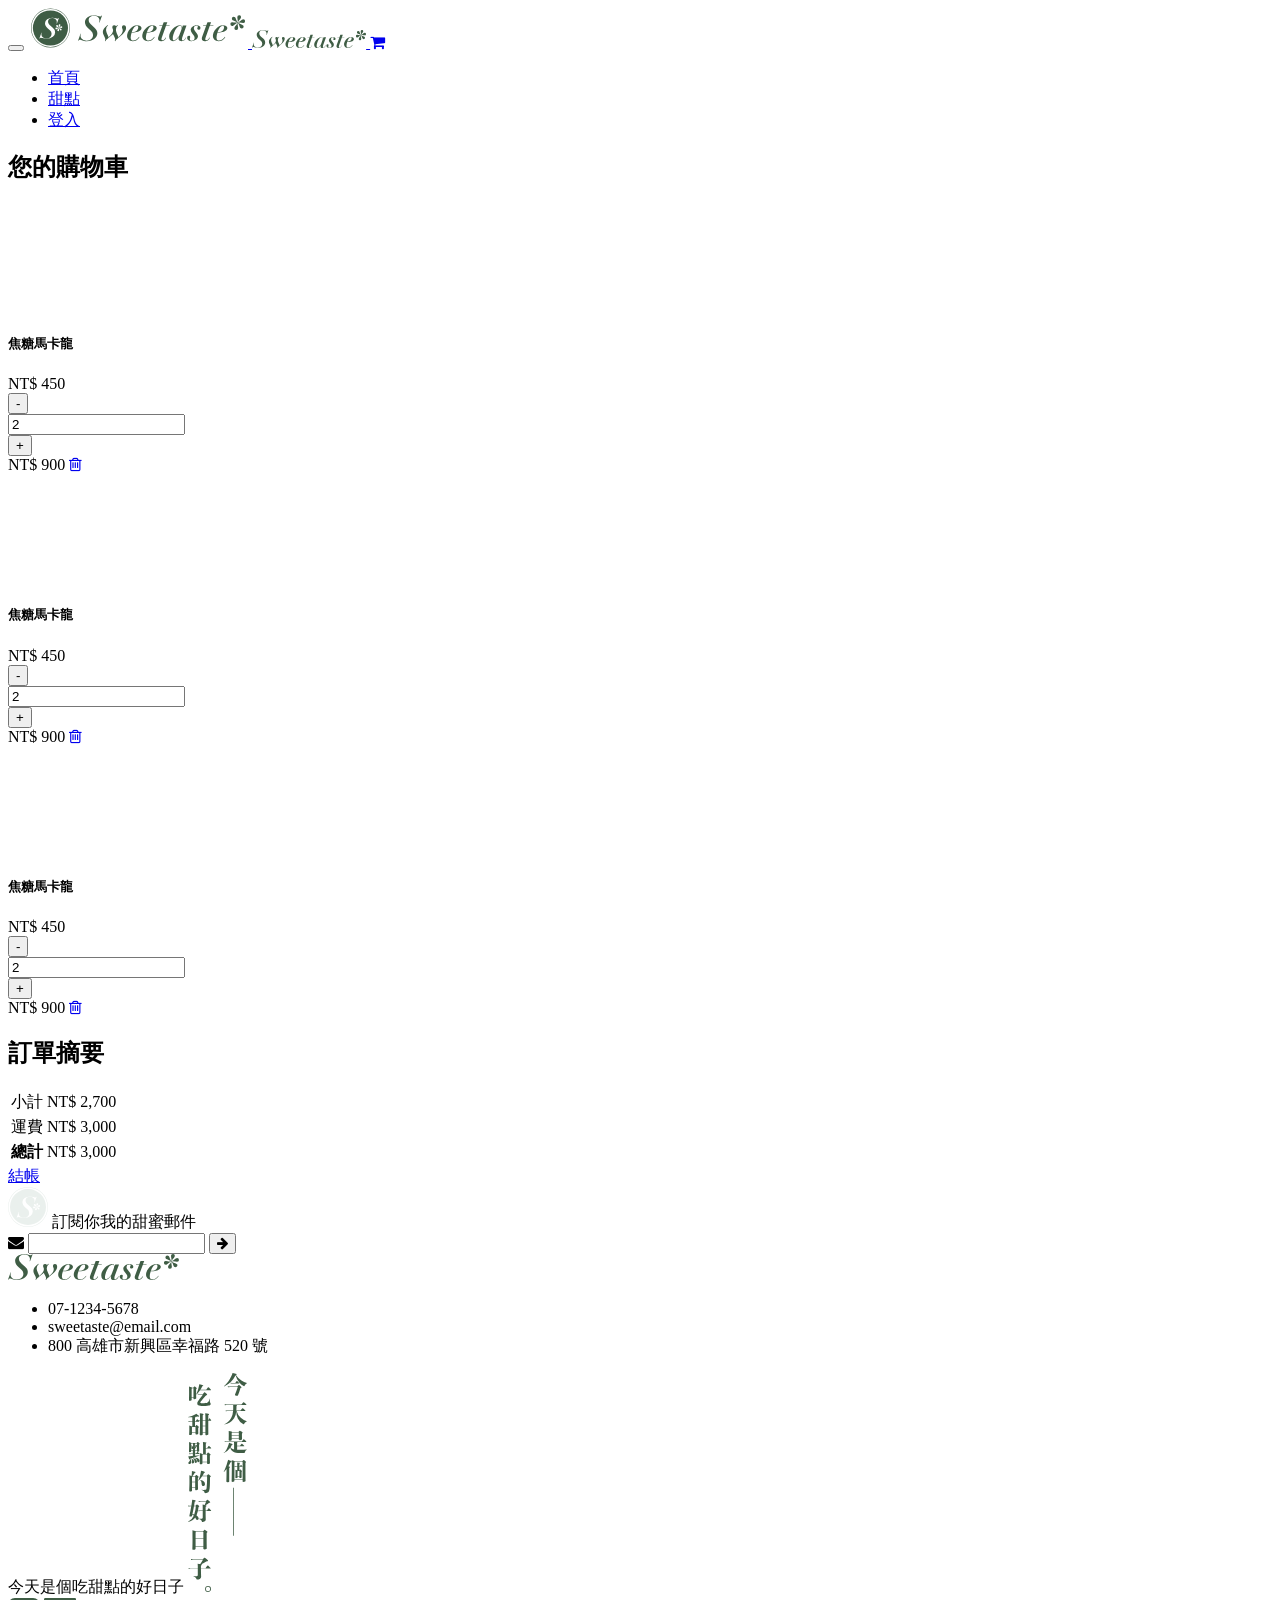
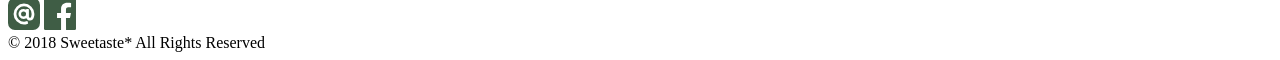
==== cart.html @ fe9b7edd "sweetaste v.1 my frist homework again" ====
<!DOCTYPE html>
<html lang="zh-Hant-TW">

<head>
    <meta charset="UTF-8">
    <meta name="viewport" content="width=device-width, initial-scale=1.0">
    <meta http-equiv="X-UA-Compatible" content="ie=edge">
    <title>Sweetaste 甜點工坊</title>
    <meta name="author" content="Rainie Wang">
    <meta name="copyright" content="本網頁設計為Sweetaste甜點工坊">
    <link rel="shortcut icon" href="images/favicon.ico">
    <meta name="description" content="最甜蜜的甜點工坊，想吃甜點是不需要理由的">
    <meta name="keywords" content="Sweetaste, 甜點, 馬卡龍, 蛋糕">
    <meta name="og:title" content="Sweetaste甜點工坊">
    <meta name="og:description" content="最甜蜜的甜點工坊，想吃甜點是不需要理由的">
    <meta name="og:type" content="www.Sweetaste.com.tw">
    <meta name="og:url" content="https://www.facebook.com/Sweetaste/">
    <meta name="og:image" content="https://upload.cc/i1/2019/03/28/Z3LzPG.png">
    <meta http-equiv="X-UA-Compatible" content="IE-Edge" />
    <link rel="stylesheet" href="stylesheets/all.css">
    <link rel="stylesheet" href="https://stackpath.bootstrapcdn.com/font-awesome/4.7.0/css/font-awesome.min.css">
</head>

<body>
    <nav class="navbar navbar-expand-md navbar-light bg-white">
        <div class="container">
            <button class="navbar-toggler border-0 d-md-none" type="button" data-toggle="collapse"
                data-target="#navbarSupportedContent" aria-controls="navbarSupportedContent" aria-expanded="false"
                aria-label="Toggle navigation">
                <span class="navbar-toggler-icon"></span>
            </button>

            <a class="navbar-brand" href="index.html">
                <img class="d-md-block d-none" src="images/logo-all-dark.svg" width="220px" height="40px" alt="">
                <img class="d-block d-md-none" src="images/logotype-lg-dark.svg" width="114.14px" height="17.74px"
                    alt="">
            </a>

            <a class="nav-link element-icon order-3" href="cart.html">
                <i class="fa fa-shopping-cart" aria-hidden="true"></i>
            </a>

            <div class="collapse navbar-collapse" id="navbarSupportedContent">
                <ul class="navbar-nav ml-auto  font-weight-bold">
                    <li class="nav-item active">
                        <a class="nav-link d-block" href="index.html">首頁 <span class="sr-only">(current)</span></a>
                    </li>
                    <li class="nav-item">
                        <a class="nav-link d-block" href="product.html">甜點</a>
                    </li>
                    <li class="nav-item">
                        <a class="nav-link d-block" href="login.html">登入</a>
                    </li>
                </ul>
            </div>

        </div>
    </nav>





    <!-- main start -->
    <section class="container row m-auto px-0 px-md-1">
        <div class="col-md-8 mb-4 px-0 px-md-1">
            <h2 class="text-primary bg-secondary text-center font-weight-bold h4 py-2">您的購物車</h2>
            <div class="cart-item d-flex flex-column flex-md-row mt-1 px-1">
                <div class="cart-item-prepend d-flex align-items-center w-100">
                    <div class="mb-1" style="max-width:100%;">
                        <div class="bgcover mr-1"
                            style="background-image:url(https://bit.ly/2QvsT63); width: 157px; height:110px;">
                        </div>
                    </div>
                    <div class="d-flex flex-column flex-lg-row w-100 mb-1">
                        <div class="flex-grow-1 text-primary">
                            <h5>焦糖馬卡龍</h5>
                            <span>NT$ 450</span>
                        </div>
                        <div class="mr-1">
                            <div class="input-group" style="width:110px;">
                                <div class="input-group-prepend">
                                    <button class="btn btn-outline-secondary" type="button"
                                        id="button-addon1">-</button>
                                </div>
                                <input type="text" class="form-control" placeholder="" value="2"
                                    aria-label="Example text with button addon" aria-describedby="button-addon1">
                                <div class="input-group-append">
                                    <button class="btn btn-outline-secondary" type="button"
                                        id="button-addon2">+</button>
                                </div>
                            </div>
                        </div>
                    </div>
                </div>
                <div class="cart-item-append d-flex align-items-center justify-content-end">
                    <span class="text-primary font-weight-bold h5 mr-1 text-right mt-1" style="width:120px;">NT$
                        900</span>
                    <a href="#" class="d-none d-md-block mr-1"><i class="fa fa-trash-o h4 text-minor"
                            aria-hidden="true"></i></a>
                </div>
            </div>
            <div class="cart-item d-flex flex-column flex-md-row mt-1 px-1">
                <div class="cart-item-prepend d-flex align-items-center w-100">
                    <div class="mb-1" style="max-width:100%;">
                        <div class="bgcover mr-1"
                            style="background-image:url(https://bit.ly/2zBDAxX); width: 157px; height:110px;">
                        </div>
                    </div>
                    <div class="d-flex flex-column flex-lg-row w-100 mb-1">
                        <div class="flex-grow-1 text-primary">
                            <h5>焦糖馬卡龍</h5>
                            <span>NT$ 450</span>
                        </div>
                        <div class="mr-1">
                            <div class="input-group" style="width:110px;">
                                <div class="input-group-prepend">
                                    <button class="btn btn-outline-secondary" type="button"
                                        id="button-addon1">-</button>
                                </div>
                                <input type="text" class="form-control" placeholder="" value="2"
                                    aria-label="Example text with button addon" aria-describedby="button-addon1">
                                <div class="input-group-append">
                                    <button class="btn btn-outline-secondary" type="button"
                                        id="button-addon2">+</button>
                                </div>
                            </div>
                        </div>
                    </div>
                </div>
                <div class="cart-item-append d-flex align-items-center justify-content-end">
                    <span class="text-primary font-weight-bold h5 mr-1 text-right mt-1" style="width:120px;">NT$
                        900</span>
                    <a href="#" class="d-none d-md-block mr-1"><i class="fa fa-trash-o h4 text-minor"
                            aria-hidden="true"></i></a>
                </div>
            </div>
            <div class="cart-item d-flex flex-column flex-md-row mt-1 px-1">
                <div class="cart-item-prepend d-flex align-items-center w-100">
                    <div class="mb-1" style="max-width:100%;">
                        <div class="bgcover mr-1"
                            style="background-image:url(https://bit.ly/2zKOP7w); width: 157px; height:110px;">
                        </div>
                    </div>
                    <div class="d-flex flex-column flex-lg-row w-100 mb-1">
                        <div class="flex-grow-1 text-primary">
                            <h5>焦糖馬卡龍</h5>
                            <span>NT$ 450</span>
                        </div>
                        <div class="mr-1">
                            <div class="input-group" style="width:110px;">
                                <div class="input-group-prepend">
                                    <button class="btn btn-outline-secondary" type="button"
                                        id="button-addon1">-</button>
                                </div>
                                <input type="text" class="form-control" placeholder="" value="2"
                                    aria-label="Example text with button addon" aria-describedby="button-addon1">
                                <div class="input-group-append">
                                    <button class="btn btn-outline-secondary" type="button"
                                        id="button-addon2">+</button>
                                </div>
                            </div>
                        </div>
                    </div>
                </div>
                <div class="cart-item-append d-flex align-items-center justify-content-end">
                    <span class="text-primary font-weight-bold h5 mr-1 text-right mt-1" style="width:120px;">NT$
                        900</span>
                    <a href="#" class="d-none d-md-block mr-1"><i class="fa fa-trash-o h4 text-minor"
                            aria-hidden="true"></i></a>
                </div>
            </div>
        </div>
        <!-- 右側訂單摘要 -->
        <div class="col-md-4 mb-md-2 px-0 px-md-2">
            <div class="cart-detail-dark">
                <h2 class="text-center px-2 py-2 mb-0 h4 font-weight-bold">訂單摘要</h2>
                <div class="px-1">
                    <table class="table table-borderless text-primary mb-md-0">
                        <tbody>
                            <tr>
                                <td scope="row">小計</td>
                                <td class="text-right">NT$ 2,700</td>
                            </tr>
                            <tr>
                                <td scope="row">運費</td>
                                <td class="text-right">NT$ 3,000</td>
                            </tr>
                        </tbody>
                        <tfoot>
                            <tr>
                                <th scope="row" class="h5">總計</th>
                                <td class="text-right h5">NT$ 3,000</td>
                            </tr>
                        </tfoot>
                    </table>
                </div>
                <a href="checkout-1.html" class="btn btn-warning btn-lg py-1 text-primary font-weight-bold w-100">結帳</a>
            </div>

        </div>
    </section>






    <!-- main end -->





    <section class="bg-primary py-3">
        <div class="container">
            <div class="row d-flex justify-content-center">
                <div
                    class="col-md-5 d-flex align-items-center justify-content-center justify-content-md-start mb-3 mb-md-0">
                    <img src="images/logo-light.svg" width="40px" alt="">
                    <span class="h4 ml-2 text-secondary mb-0">訂閱你我的甜蜜郵件</span>
                </div>
                <div class="col-md-5 d-flex justify-content-center justify-content-md-end">
                    <div class="input-group formbox">
                        <label class="" for="sub-input">
                            <i class="fa fa-envelope text-primary element-icon" aria-hidden="true"></i>
                        </label>
                        <input class="form-control" id="sub-input" type="email" placeholder="" aria-label="subscribe">
                        <button class="btn btn-warning" type="submit">
                            <i class="fa fa-arrow-right text-primary" aria-hidden="true"></i>
                        </button>
                    </div>
                </div>
            </div>
        </div>
    </section>


    <footer class="bg-secondary py-3 pl-3 pl-md-0">
        <div class="container  text-primary">
            <div class="row mb-3 d-flex justify-content-center">
                <div class="col-md-5 d-flex flex-column justify-content-between">
                    <div>
                        <img src="images/logotype-lg-dark.svg" width="171.22px" height="26.6px" alt="">
                    </div>
                    <ul class="list-unstyled mt-4">
                        <li>07-1234-5678</li>
                        <li>sweetaste@email.com</li>
                        <li>800 高雄市新興區幸福路 520 號</li>
                    </ul>
                </div>
                <div class="col-md-5 text-right d-md-block d-none">
                    <span class="text-hide">
                        今天是個吃甜點的好日子
                        <img src="images/sm-今天是個吃甜點的好日子.svg" width="59.28px" height="218.69px" alt="">
                    </span>
                </div>
            </div>
            <div class="row d-flex justify-content-center flex-column-md">
                <div class="col-md-5 mb-10 mb-md-0">
                    <img src="images/ic-line@.svg" width="32px" height="32px" alt="">
                    <img src="images/ic-facebook.svg" width="32px" height="32px" alt="">
                </div>
                <div class="col-md-5 d-flex align-items-end justify-content-start justify-content-md-end">
                    <span>© 2018 Sweetaste* All Rights Reserved</span>
                </div>
            </div>
        </div>
    </footer>


    <script src="https://code.jquery.com/jquery-3.3.1.slim.min.js"
        integrity="sha384-q8i/X+965DzO0rT7abK41JStQIAqVgRVzpbzo5smXKp4YfRvH+8abtTE1Pi6jizo"
        crossorigin="anonymous"></script>
    <script src="https://cdnjs.cloudflare.com/ajax/libs/popper.js/1.14.7/umd/popper.min.js"
        integrity="sha384-UO2eT0CpHqdSJQ6hJty5KVphtPhzWj9WO1clHTMGa3JDZwrnQq4sF86dIHNDz0W1"
        crossorigin="anonymous"></script>
    <script src="https://stackpath.bootstrapcdn.com/bootstrap/4.3.1/js/bootstrap.min.js"
        integrity="sha384-JjSmVgyd0p3pXB1rRibZUAYoIIy6OrQ6VrjIEaFf/nJGzIxFDsf4x0xIM+B07jRM"
        crossorigin="anonymous"></script>
</body>

</html>
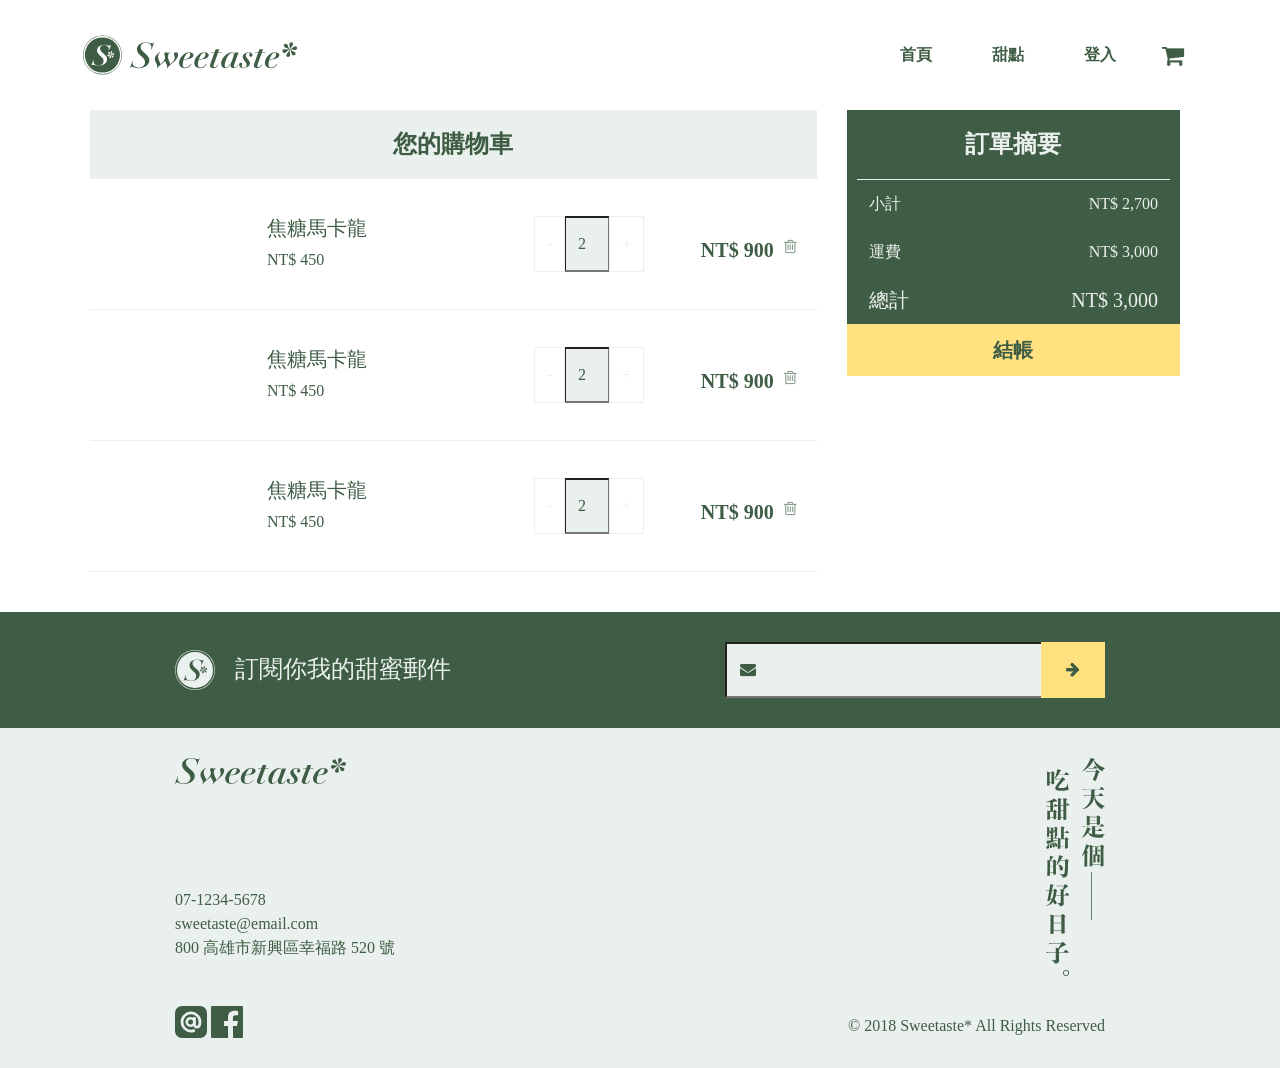
==== commit bb136442: "sweetaste v1.1 fix bug -navbaer order" ====
--- a/cart.html
+++ b/cart.html
@@ -24,24 +24,24 @@
 <body>
     <nav class="navbar navbar-expand-md navbar-light bg-white">
         <div class="container">
-            <button class="navbar-toggler border-0 d-md-none" type="button" data-toggle="collapse"
+            <button class="navbar-toggler border-0 d-md-none d-flex align-items-center" type="button" data-toggle="collapse"
                 data-target="#navbarSupportedContent" aria-controls="navbarSupportedContent" aria-expanded="false"
                 aria-label="Toggle navigation">
                 <span class="navbar-toggler-icon"></span>
             </button>
 
             <a class="navbar-brand" href="index.html">
-                <img class="d-md-block d-none" src="images/logo-all-dark.svg" width="220px" height="40px" alt="">
-                <img class="d-block d-md-none" src="images/logotype-lg-dark.svg" width="114.14px" height="17.74px"
+                <img class="d-md-inline-block d-none" src="images/logo-all-dark.svg" width="220px" height="40px" alt="">
+                <img class="d-inline-block d-md-none" src="images/logotype-lg-dark.svg" width="114.14px" height="17.74px"
                     alt="">
             </a>
 
-            <a class="nav-link element-icon order-3" href="cart.html">
+            <a class="nav-link element-icon d-flex align-items-center order-md-3" href="cart.html">
                 <i class="fa fa-shopping-cart" aria-hidden="true"></i>
             </a>
 
             <div class="collapse navbar-collapse" id="navbarSupportedContent">
-                <ul class="navbar-nav ml-auto  font-weight-bold">
+                <ul class="navbar-nav ml-auto font-weight-bold">
                     <li class="nav-item active">
                         <a class="nav-link d-block" href="index.html">首頁 <span class="sr-only">(current)</span></a>
                     </li>
@@ -53,7 +53,6 @@
                     </li>
                 </ul>
             </div>
-
         </div>
     </nav>
 
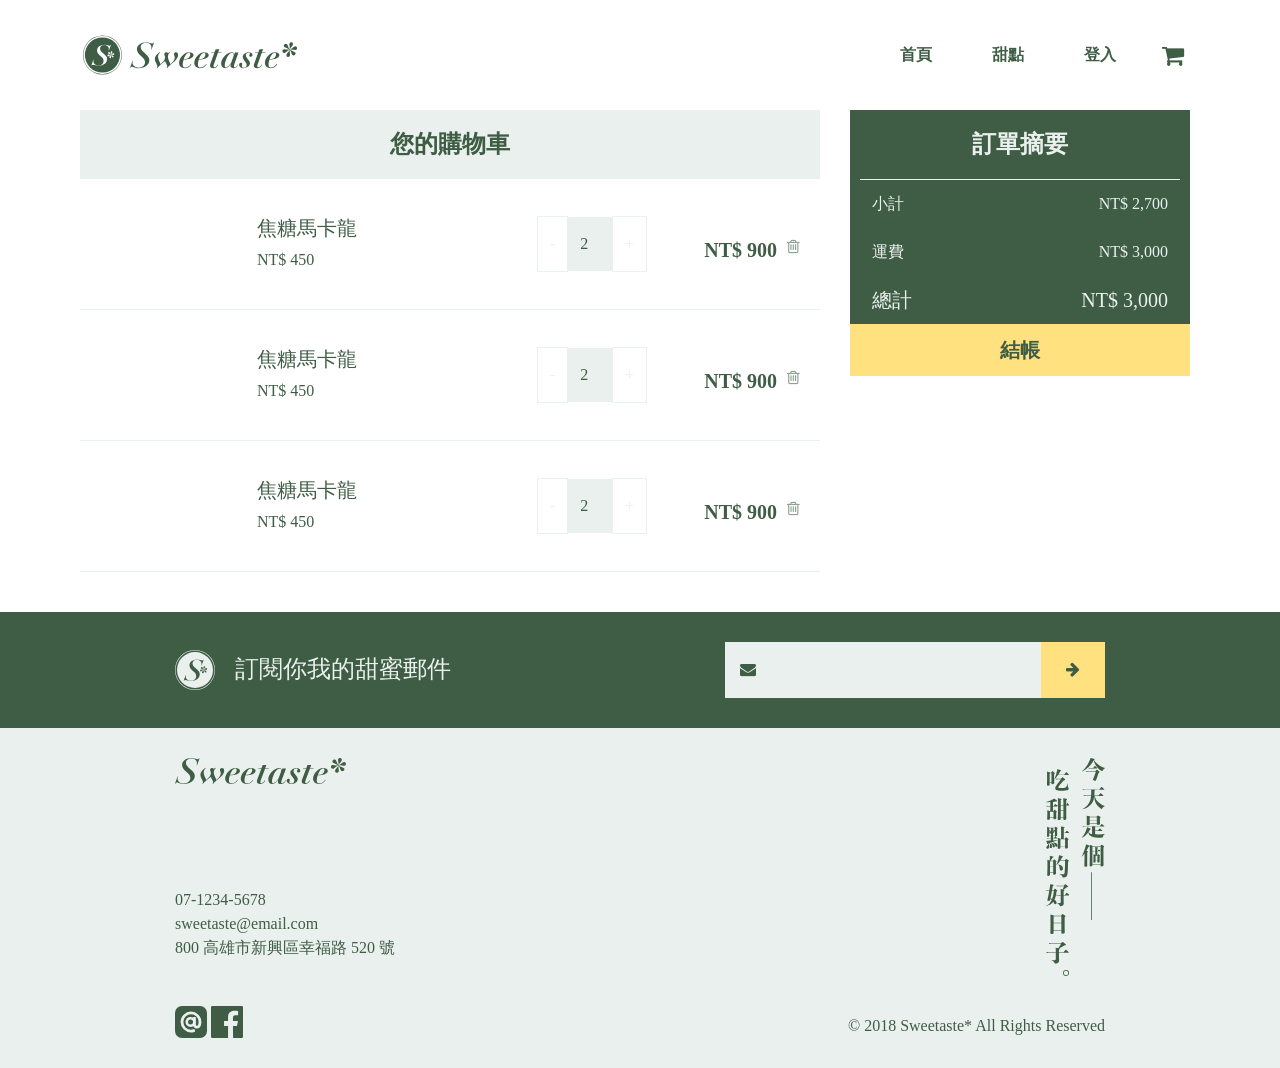
==== commit 5a4f7198: "sweetaste v.2 - .formbox input移除多餘樣式 - input-border-color:none; 變更為 transparent; - 修正container/row的m" ====
--- a/cart.html
+++ b/cart.html
@@ -24,16 +24,16 @@
 <body>
     <nav class="navbar navbar-expand-md navbar-light bg-white">
         <div class="container">
-            <button class="navbar-toggler border-0 d-md-none d-flex align-items-center" type="button" data-toggle="collapse"
-                data-target="#navbarSupportedContent" aria-controls="navbarSupportedContent" aria-expanded="false"
-                aria-label="Toggle navigation">
+            <button class="navbar-toggler border-0 d-md-none d-flex align-items-center" type="button"
+                data-toggle="collapse" data-target="#navbarSupportedContent" aria-controls="navbarSupportedContent"
+                aria-expanded="false" aria-label="Toggle navigation">
                 <span class="navbar-toggler-icon"></span>
             </button>
 
             <a class="navbar-brand" href="index.html">
                 <img class="d-md-inline-block d-none" src="images/logo-all-dark.svg" width="220px" height="40px" alt="">
-                <img class="d-inline-block d-md-none" src="images/logotype-lg-dark.svg" width="114.14px" height="17.74px"
-                    alt="">
+                <img class="d-inline-block d-md-none" src="images/logotype-lg-dark.svg" width="114.14px"
+                    height="17.74px" alt="">
             </a>
 
             <a class="nav-link element-icon d-flex align-items-center order-md-3" href="cart.html">
@@ -61,150 +61,146 @@
 
 
     <!-- main start -->
-    <section class="container row m-auto px-0 px-md-1">
-        <div class="col-md-8 mb-4 px-0 px-md-1">
-            <h2 class="text-primary bg-secondary text-center font-weight-bold h4 py-2">您的購物車</h2>
-            <div class="cart-item d-flex flex-column flex-md-row mt-1 px-1">
-                <div class="cart-item-prepend d-flex align-items-center w-100">
-                    <div class="mb-1" style="max-width:100%;">
-                        <div class="bgcover mr-1"
-                            style="background-image:url(https://bit.ly/2QvsT63); width: 157px; height:110px;">
-                        </div>
-                    </div>
-                    <div class="d-flex flex-column flex-lg-row w-100 mb-1">
-                        <div class="flex-grow-1 text-primary">
-                            <h5>焦糖馬卡龍</h5>
-                            <span>NT$ 450</span>
-                        </div>
-                        <div class="mr-1">
-                            <div class="input-group" style="width:110px;">
-                                <div class="input-group-prepend">
-                                    <button class="btn btn-outline-secondary" type="button"
-                                        id="button-addon1">-</button>
+    <section class="container">
+        <div class="row">
+            <div class="col-md-8 mb-4 px-0 px-md-1">
+                <h2 class="text-primary bg-secondary text-center font-weight-bold h4 py-2">您的購物車</h2>
+                <div class="cart-item d-flex flex-column flex-md-row mt-1 px-1">
+                    <div class="cart-item-prepend d-flex align-items-center w-100">
+                        <div class="mb-1" style="max-width:100%;">
+                            <div class="bgcover mr-1"
+                                style="background-image:url(https://bit.ly/2QvsT63); width: 157px; height:110px;">
+                            </div>
+                        </div>
+                        <div class="d-flex flex-column flex-lg-row w-100 mb-1">
+                            <div class="flex-grow-1 text-primary">
+                                <h5>焦糖馬卡龍</h5>
+                                <span>NT$ 450</span>
+                            </div>
+                            <div class="mr-1">
+                                <div class="input-group" style="width:110px;">
+                                    <div class="input-group-prepend">
+                                        <button class="btn btn-outline-secondary" type="button"
+                                            id="button-addon1">-</button>
+                                    </div>
+                                    <input type="text" class="form-control" placeholder="" value="2"
+                                        aria-label="Example text with button addon" aria-describedby="button-addon1">
+                                    <div class="input-group-append">
+                                        <button class="btn btn-outline-secondary" type="button"
+                                            id="button-addon2">+</button>
+                                    </div>
                                 </div>
-                                <input type="text" class="form-control" placeholder="" value="2"
-                                    aria-label="Example text with button addon" aria-describedby="button-addon1">
-                                <div class="input-group-append">
-                                    <button class="btn btn-outline-secondary" type="button"
-                                        id="button-addon2">+</button>
+                            </div>
+                        </div>
+                    </div>
+                    <div class="cart-item-append d-flex align-items-center justify-content-end">
+                        <span class="text-primary font-weight-bold h5 mr-1 text-right mt-1" style="width:120px;">NT$
+                            900</span>
+                        <a href="#" class="d-none d-md-block mr-1"><i class="fa fa-trash-o h4 text-minor"
+                                aria-hidden="true"></i></a>
+                    </div>
+                </div>
+                <div class="cart-item d-flex flex-column flex-md-row mt-1 px-1">
+                    <div class="cart-item-prepend d-flex align-items-center w-100">
+                        <div class="mb-1" style="max-width:100%;">
+                            <div class="bgcover mr-1"
+                                style="background-image:url(https://bit.ly/2zBDAxX); width: 157px; height:110px;">
+                            </div>
+                        </div>
+                        <div class="d-flex flex-column flex-lg-row w-100 mb-1">
+                            <div class="flex-grow-1 text-primary">
+                                <h5>焦糖馬卡龍</h5>
+                                <span>NT$ 450</span>
+                            </div>
+                            <div class="mr-1">
+                                <div class="input-group" style="width:110px;">
+                                    <div class="input-group-prepend">
+                                        <button class="btn btn-outline-secondary" type="button"
+                                            id="button-addon1">-</button>
+                                    </div>
+                                    <input type="text" class="form-control" placeholder="" value="2"
+                                        aria-label="Example text with button addon" aria-describedby="button-addon1">
+                                    <div class="input-group-append">
+                                        <button class="btn btn-outline-secondary" type="button"
+                                            id="button-addon2">+</button>
+                                    </div>
                                 </div>
                             </div>
                         </div>
                     </div>
-                </div>
-                <div class="cart-item-append d-flex align-items-center justify-content-end">
-                    <span class="text-primary font-weight-bold h5 mr-1 text-right mt-1" style="width:120px;">NT$
-                        900</span>
-                    <a href="#" class="d-none d-md-block mr-1"><i class="fa fa-trash-o h4 text-minor"
-                            aria-hidden="true"></i></a>
-                </div>
-            </div>
-            <div class="cart-item d-flex flex-column flex-md-row mt-1 px-1">
-                <div class="cart-item-prepend d-flex align-items-center w-100">
-                    <div class="mb-1" style="max-width:100%;">
-                        <div class="bgcover mr-1"
-                            style="background-image:url(https://bit.ly/2zBDAxX); width: 157px; height:110px;">
-                        </div>
-                    </div>
-                    <div class="d-flex flex-column flex-lg-row w-100 mb-1">
-                        <div class="flex-grow-1 text-primary">
-                            <h5>焦糖馬卡龍</h5>
-                            <span>NT$ 450</span>
-                        </div>
-                        <div class="mr-1">
-                            <div class="input-group" style="width:110px;">
-                                <div class="input-group-prepend">
-                                    <button class="btn btn-outline-secondary" type="button"
-                                        id="button-addon1">-</button>
+                    <div class="cart-item-append d-flex align-items-center justify-content-end">
+                        <span class="text-primary font-weight-bold h5 mr-1 text-right mt-1" style="width:120px;">NT$
+                            900</span>
+                        <a href="#" class="d-none d-md-block mr-1"><i class="fa fa-trash-o h4 text-minor"
+                                aria-hidden="true"></i></a>
+                    </div>
+                </div>
+                <div class="cart-item d-flex flex-column flex-md-row mt-1 px-1">
+                    <div class="cart-item-prepend d-flex align-items-center w-100">
+                        <div class="mb-1" style="max-width:100%;">
+                            <div class="bgcover mr-1"
+                                style="background-image:url(https://bit.ly/2zKOP7w); width: 157px; height:110px;">
+                            </div>
+                        </div>
+                        <div class="d-flex flex-column flex-lg-row w-100 mb-1">
+                            <div class="flex-grow-1 text-primary">
+                                <h5>焦糖馬卡龍</h5>
+                                <span>NT$ 450</span>
+                            </div>
+                            <div class="mr-1">
+                                <div class="input-group" style="width:110px;">
+                                    <div class="input-group-prepend">
+                                        <button class="btn btn-outline-secondary" type="button"
+                                            id="button-addon1">-</button>
+                                    </div>
+                                    <input type="text" class="form-control" placeholder="" value="2"
+                                        aria-label="Example text with button addon" aria-describedby="button-addon1">
+                                    <div class="input-group-append">
+                                        <button class="btn btn-outline-secondary" type="button"
+                                            id="button-addon2">+</button>
+                                    </div>
                                 </div>
-                                <input type="text" class="form-control" placeholder="" value="2"
-                                    aria-label="Example text with button addon" aria-describedby="button-addon1">
-                                <div class="input-group-append">
-                                    <button class="btn btn-outline-secondary" type="button"
-                                        id="button-addon2">+</button>
-                                </div>
-                            </div>
-                        </div>
-                    </div>
-                </div>
-                <div class="cart-item-append d-flex align-items-center justify-content-end">
-                    <span class="text-primary font-weight-bold h5 mr-1 text-right mt-1" style="width:120px;">NT$
-                        900</span>
-                    <a href="#" class="d-none d-md-block mr-1"><i class="fa fa-trash-o h4 text-minor"
-                            aria-hidden="true"></i></a>
-                </div>
-            </div>
-            <div class="cart-item d-flex flex-column flex-md-row mt-1 px-1">
-                <div class="cart-item-prepend d-flex align-items-center w-100">
-                    <div class="mb-1" style="max-width:100%;">
-                        <div class="bgcover mr-1"
-                            style="background-image:url(https://bit.ly/2zKOP7w); width: 157px; height:110px;">
-                        </div>
-                    </div>
-                    <div class="d-flex flex-column flex-lg-row w-100 mb-1">
-                        <div class="flex-grow-1 text-primary">
-                            <h5>焦糖馬卡龍</h5>
-                            <span>NT$ 450</span>
-                        </div>
-                        <div class="mr-1">
-                            <div class="input-group" style="width:110px;">
-                                <div class="input-group-prepend">
-                                    <button class="btn btn-outline-secondary" type="button"
-                                        id="button-addon1">-</button>
-                                </div>
-                                <input type="text" class="form-control" placeholder="" value="2"
-                                    aria-label="Example text with button addon" aria-describedby="button-addon1">
-                                <div class="input-group-append">
-                                    <button class="btn btn-outline-secondary" type="button"
-                                        id="button-addon2">+</button>
-                                </div>
-                            </div>
-                        </div>
-                    </div>
-                </div>
-                <div class="cart-item-append d-flex align-items-center justify-content-end">
-                    <span class="text-primary font-weight-bold h5 mr-1 text-right mt-1" style="width:120px;">NT$
-                        900</span>
-                    <a href="#" class="d-none d-md-block mr-1"><i class="fa fa-trash-o h4 text-minor"
-                            aria-hidden="true"></i></a>
-                </div>
-            </div>
-        </div>
-        <!-- 右側訂單摘要 -->
-        <div class="col-md-4 mb-md-2 px-0 px-md-2">
-            <div class="cart-detail-dark">
-                <h2 class="text-center px-2 py-2 mb-0 h4 font-weight-bold">訂單摘要</h2>
-                <div class="px-1">
-                    <table class="table table-borderless text-primary mb-md-0">
-                        <tbody>
-                            <tr>
-                                <td scope="row">小計</td>
-                                <td class="text-right">NT$ 2,700</td>
-                            </tr>
-                            <tr>
-                                <td scope="row">運費</td>
-                                <td class="text-right">NT$ 3,000</td>
-                            </tr>
-                        </tbody>
-                        <tfoot>
-                            <tr>
-                                <th scope="row" class="h5">總計</th>
-                                <td class="text-right h5">NT$ 3,000</td>
-                            </tr>
-                        </tfoot>
-                    </table>
-                </div>
-                <a href="checkout-1.html" class="btn btn-warning btn-lg py-1 text-primary font-weight-bold w-100">結帳</a>
-            </div>
-
+                            </div>
+                        </div>
+                    </div>
+                    <div class="cart-item-append d-flex align-items-center justify-content-end">
+                        <span class="text-primary font-weight-bold h5 mr-1 text-right mt-1" style="width:120px;">NT$
+                            900</span>
+                        <a href="#" class="d-none d-md-block mr-1"><i class="fa fa-trash-o h4 text-minor"
+                                aria-hidden="true"></i></a>
+                    </div>
+                </div>
+            </div>
+            <!-- 右側訂單摘要 -->
+            <div class="col-md-4 mb-md-2 px-0 px-md-2">
+                <div class="cart-detail-dark">
+                    <h2 class="text-center px-2 py-2 mb-0 h4 font-weight-bold cart-detail-dark-title">訂單摘要</h2>
+                    <div class="px-1">
+                        <table class="table table-borderless text-primary mb-md-0 cart-detail-dark-table">
+                            <tbody>
+                                <tr class="cart-detail-dark-tr">
+                                    <td scope="row">小計</td>
+                                    <td class="text-right">NT$ 2,700</td>
+                                </tr>
+                                <tr class="cart-detail-dark-tr">
+                                    <td scope="row">運費</td>
+                                    <td class="text-right">NT$ 3,000</td>
+                                </tr>
+                            </tbody>
+                            <tfoot>
+                                <tr class="cart-detail-dark-tr">
+                                    <th scope="row" class="h5">總計</th>
+                                    <td class="text-right h5">NT$ 3,000</td>
+                                </tr>
+                            </tfoot>
+                        </table>
+                    </div>
+                    <a href="checkout-1.html"
+                        class="btn btn-warning btn-lg py-1 text-primary font-weight-bold w-100">結帳</a>
+                </div>
+            </div>
         </div>
     </section>
-
-
-
-
-
-
     <!-- main end -->
 
 
@@ -221,11 +217,12 @@
                 </div>
                 <div class="col-md-5 d-flex justify-content-center justify-content-md-end">
                     <div class="input-group formbox">
-                        <label class="" for="sub-input">
+                        <label class="formbox-label" for="sub-input">
                             <i class="fa fa-envelope text-primary element-icon" aria-hidden="true"></i>
                         </label>
-                        <input class="form-control" id="sub-input" type="email" placeholder="" aria-label="subscribe">
-                        <button class="btn btn-warning" type="submit">
+                        <input class="form-control formbox-input" id="sub-input" type="email" placeholder=""
+                            aria-label="subscribe">
+                        <button class="btn btn-warning formbox-btn" type="submit">
                             <i class="fa fa-arrow-right text-primary" aria-hidden="true"></i>
                         </button>
                     </div>
